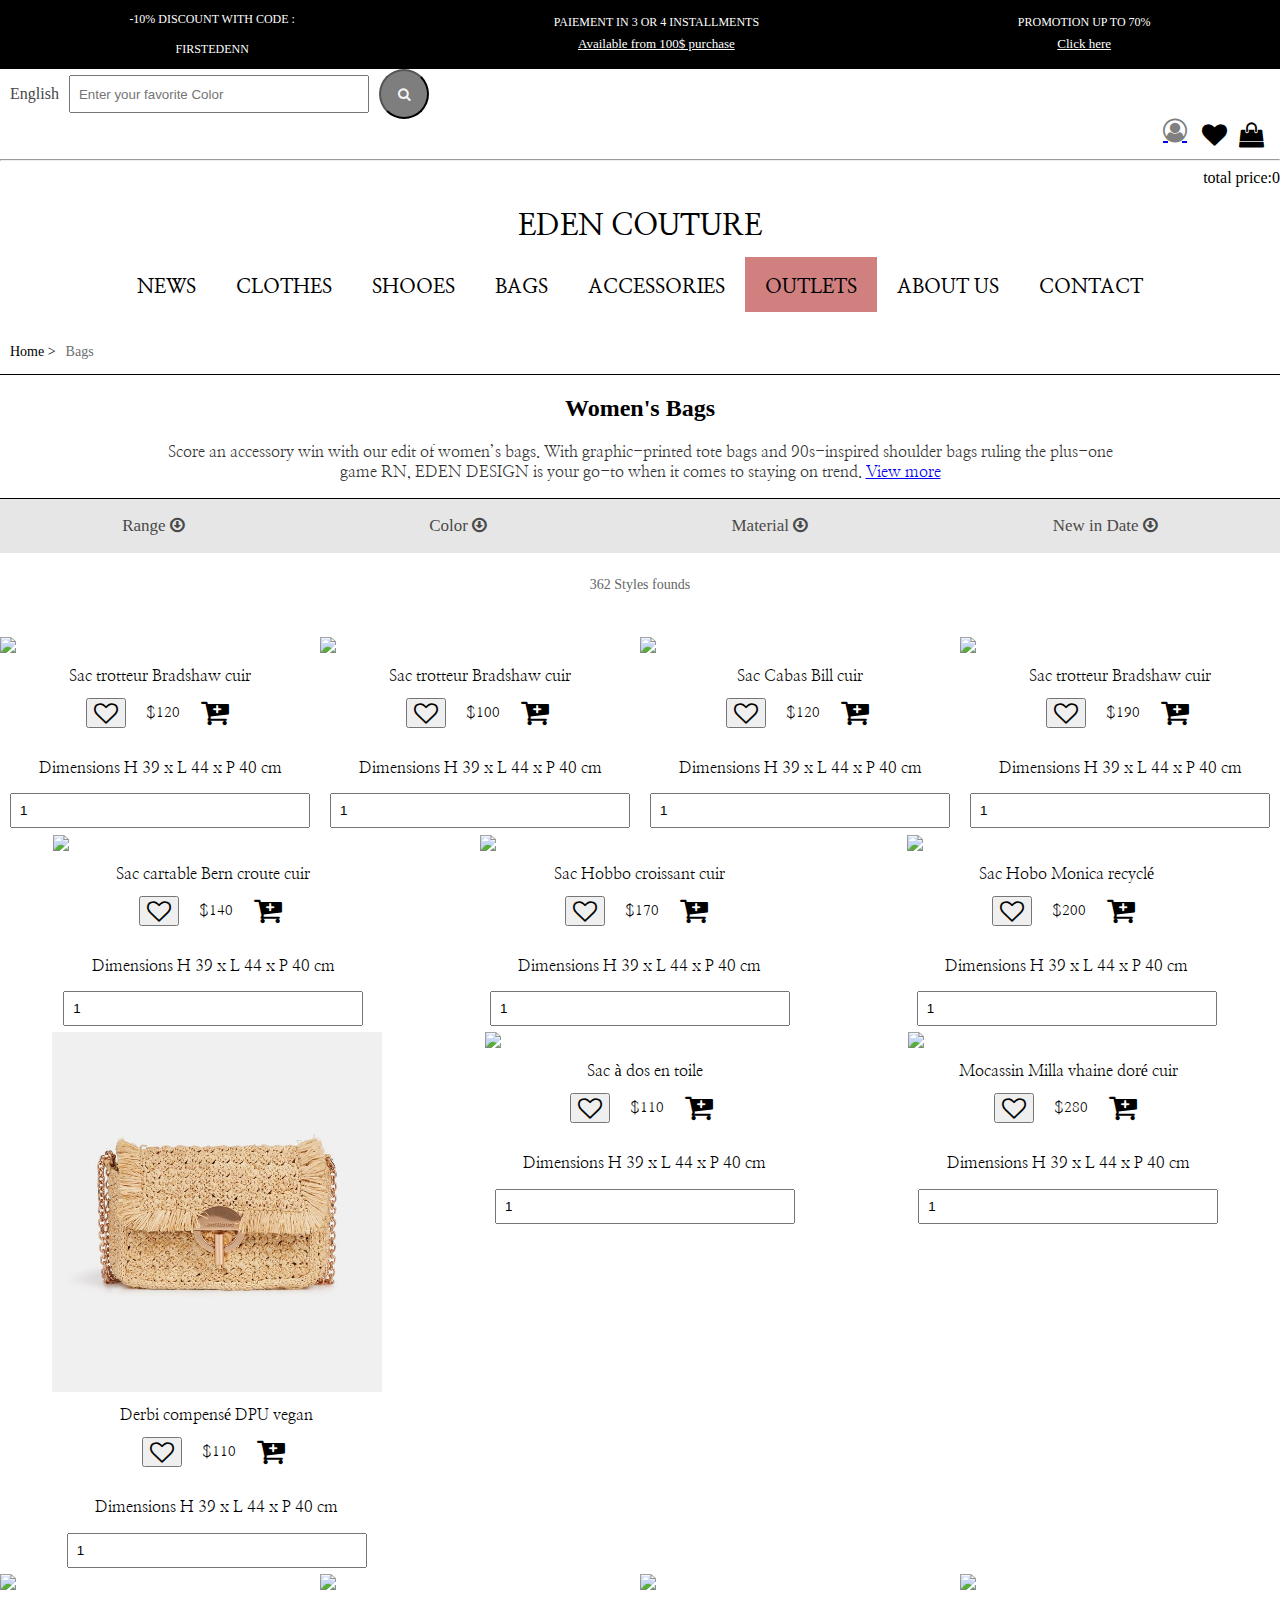
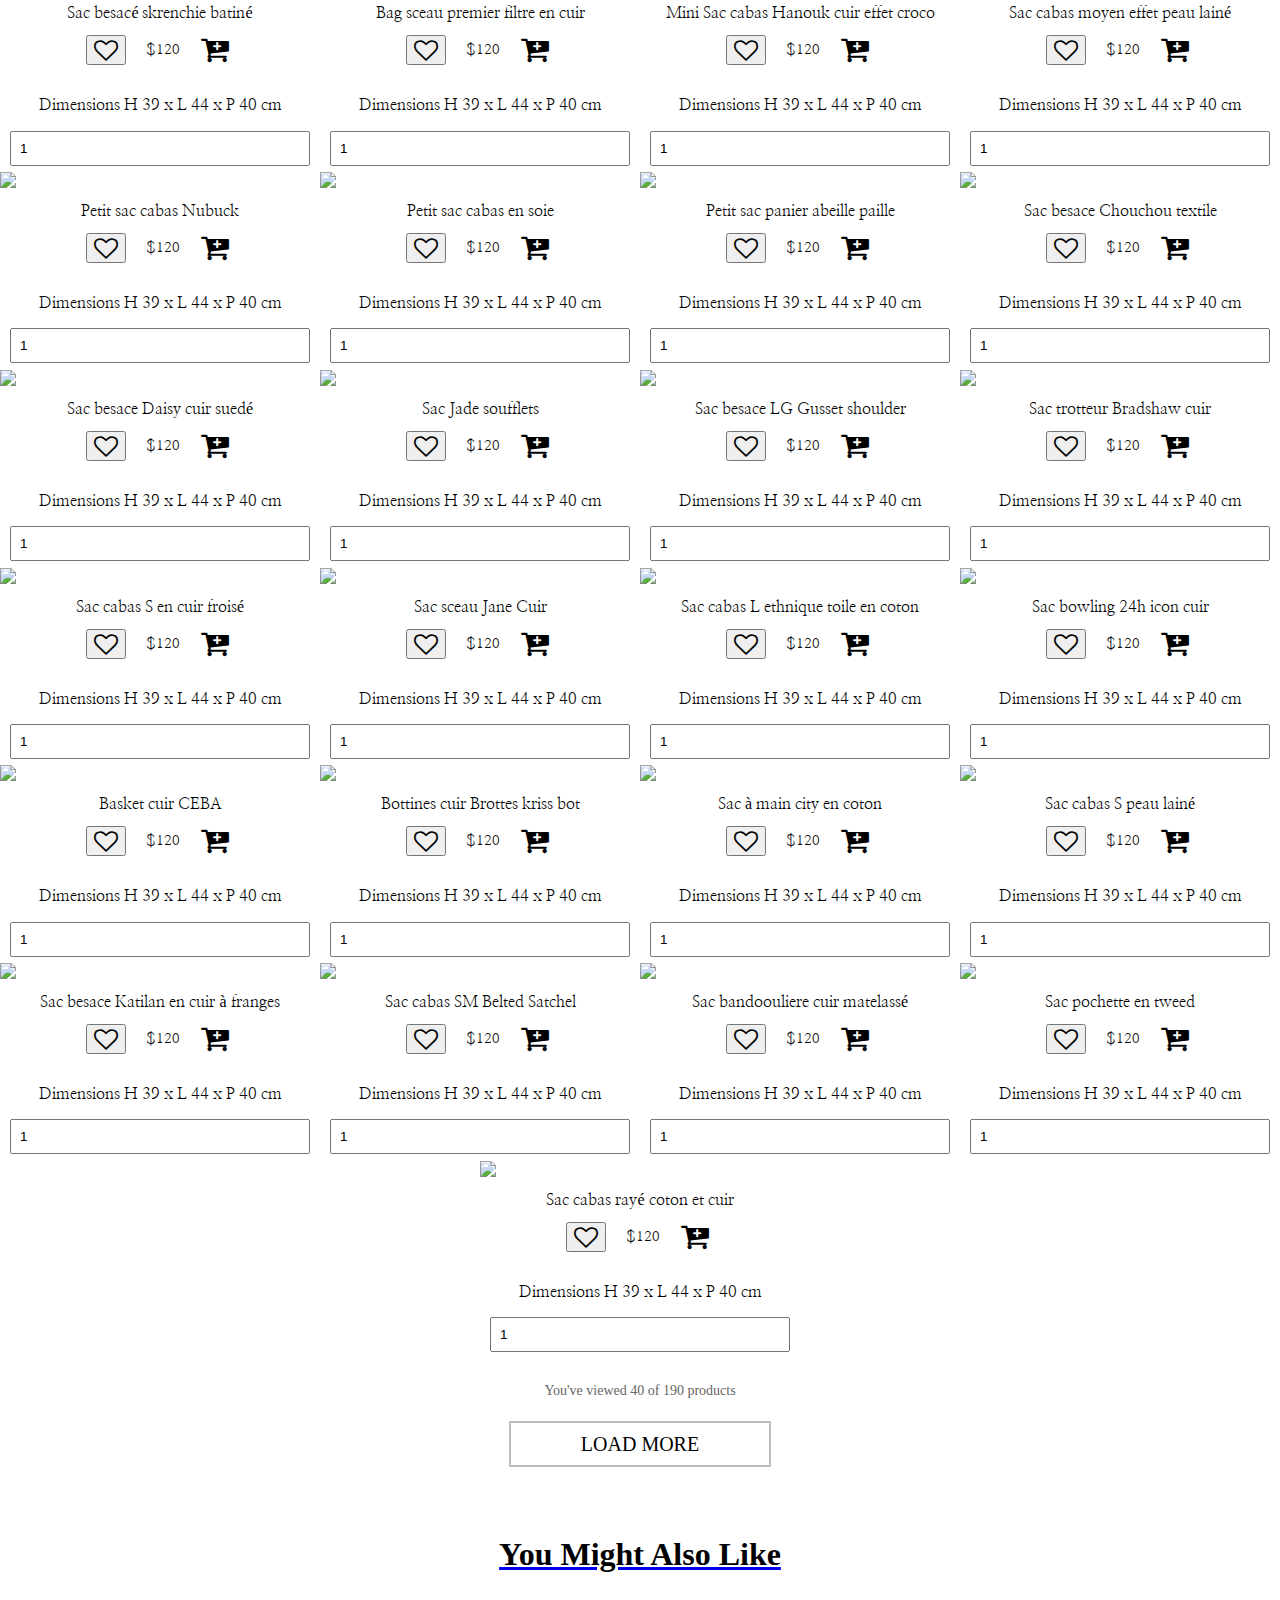
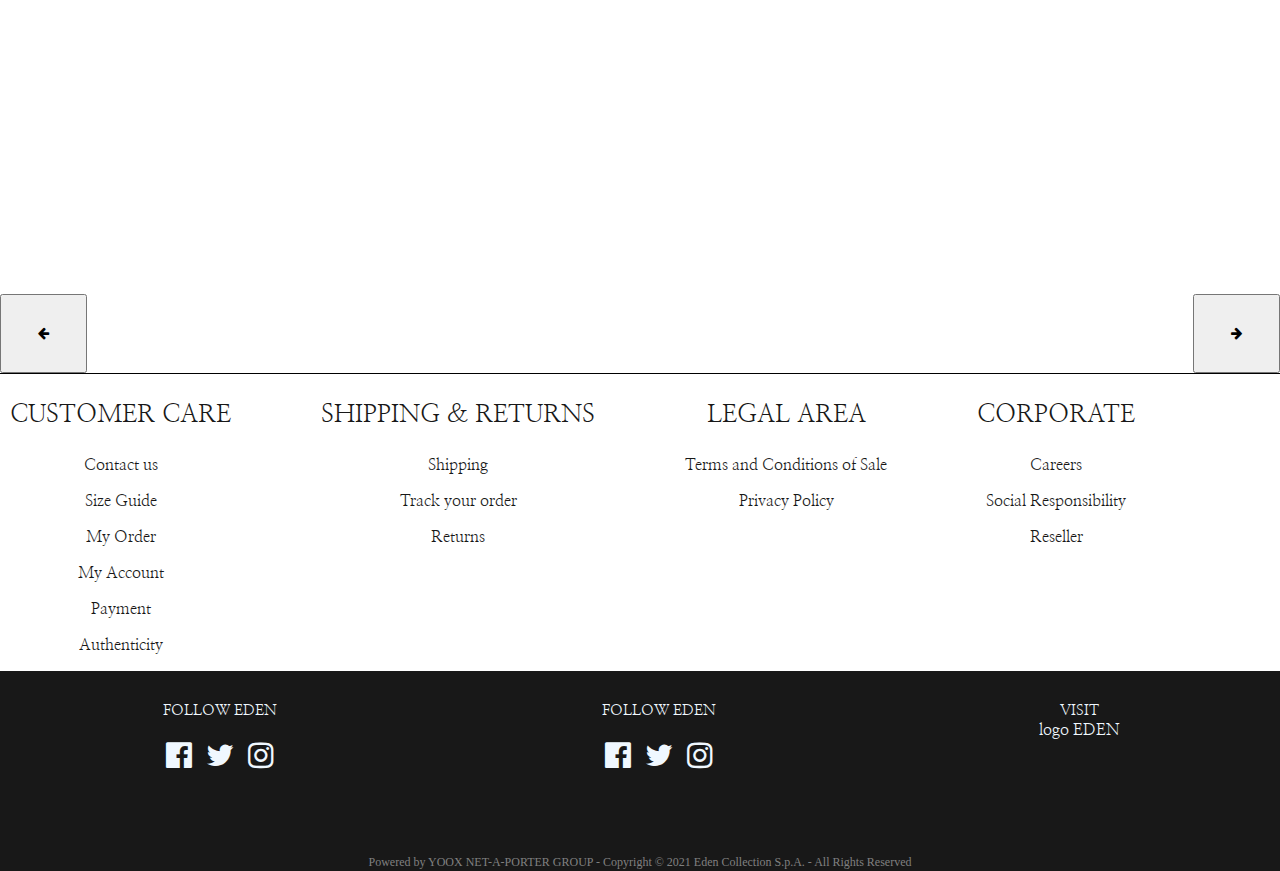
==== 2023 shop/page3.html @ adedb9e1 "update" ====
<!DOCTYPE html>
<html lang="en">
<head>
    <meta charset="UTF-8">
    <meta http-equiv="X-UA-Compatible" content="IE=edge">
    <meta name="viewport" content="width=device-width, initial-scale=1.0">
    <link rel="preconnect" href="https://fonts.googleapis.com">
    <link rel="preconnect" href="https://fonts.gstatic.com" crossorigin>
    <link href="https://fonts.googleapis.com/css2?family=Playfair+Display&display=swap" rel="stylesheet">
    <link rel="stylesheet" href="fonts copie/css/font-awesome.min.css">
    <link rel="preconnect" href="https://fonts.googleapis.com">
    <link rel="preconnect" href="https://fonts.gstatic.com" crossorigin>
    <link rel="preconnect" href="https://fonts.googleapis.com">
    <link rel="preconnect" href="https://fonts.googleapis.com">
    <link rel="preconnect" href="https://fonts.gstatic.com" crossorigin>
    <link href="https://fonts.googleapis.com/css2?family=Nanum+Myeongjo&family=Staatliches&display=swap" rel="stylesheet">
    <link rel="stylesheet" href="Nanum_Myeongjo,Staatliches/Nanum_Myeongjo/NanumMyeongjo-Regular.ttf">
    <link rel="preconnect" href="https://fonts.googleapis.com">
    <link rel="preconnect" href="https://fonts.gstatic.com" crossorigin>

    <link rel="preconnect" href="https://fonts.googleapis.com">
    <link rel="preconnect" href="https://fonts.gstatic.com" crossorigin>
  
   
    <link rel="stylesheet" href="style.css">

    <title>Page3</title>
</head>
<body>
    <section class="header">
        <div class="header container-large">
            <div class="nav-black">
                <p>-10% discount with code :<br><br> FIRSTEDENN</p>
                <div class="columb mobile-hidden">
                    <p>Paiement in 3 or 4 installments</p>
                    <a href="#">Available from 100$ purchase</a>
                </div>
                <div class="columb mobile-hidden">
                    <p>Promotion up to 70%</p>
                    <a href="#">Click here</a>
                </div>
            </div>
            <div class="nav">
                <div class="nav-left">
                    <div class="mobile-hidden choose">
                        <p id="language">English</p>
                        <div class="language-drop-down none">
                            <p>French</p>
                            <p>English</p>
                            <p>spain</p>
                        </div>
                    </div>
                    <div class="bar-search">
                        <input type="search" id="site-search" aria-label="Search through site content"
                            placeholder="Enter your favorite Color">
                        <button id="GetProduct"><i class="fa fa-search" aria-hidden="true"></i></button>
                    </div>
                </div>
            </div>
            <section class="nav-right">
                <span class="register-drop mobile-hidden">
                    <a href="#"><i id="register" class="fa fa-user-circle-o" aria-hidden="true"></i></a>
                    <div class="register-drop-down none">
                        <span class="flex-underline">
                            <span class="underline-left"><a href="#">Sign in </a></span>
                            <span class="underline-right"><a href="#">Join</a></span>
                            <i id="close" class="fa fa-times" aria-hidden="true"></i>
                        </span>
                        <span class="under-a">
                            <span class="flex">
                                <i class="fa fa-user-o" aria-hidden="true"></i>
                                <a href="#">My Account</a>
                            </span>
                            <span class="flex">
                                <i class="fa fa-archive" aria-hidden="true"></i>
                                <a href="#">My Orders</a>
                            </span>
                            <span class="flex">
                                <i class="fa fa-question-circle-o" aria-hidden="true"></i>
                                <a href="#">Returns & Information</a>
                            </span>
                            <span class="flex">
                                <i class="fa fa-comments-o" aria-hidden="true"></i>
                                <a href="#">Contact Preferences</a>
                            </span>
                        </span>
                    </div>
                </span >
                <span class="mobile-hidden flex">
                    <a id="link-To-Favorites-Page" href="FavoritesPages<3.html"></a>
                     <a href="FavoritesPages<3.html"><button id="heart-icon" class="fa fa-heart" aria-hidden="true"></button></a>
                    <p class="heart-icon">0</p>
                   <a href="BasketPage.html"><button id="panier-icon" class="fa fa-shopping-bag" aria-hidden="true"></button></a>
                    <p id="shop-icon">0</p>
                    <a id="link-To-Basket-Page" href="BasketPage.html"></a>
                </span>
            </section>
        </div>
    </div>
    <hr>
    <div class="panier">
    <div class="details">
        total price:<div class="total-price">0</div>
    </div>
    <div class="heartFav none"></div>
    <div class="mini-cart-items end none">
        
        
    </div>
        <div class="header-title">
            <div class="title">
                <a href="index.html">EDEN COUTURE</a>
            </div>
            <div class="title-menu container">
                <span class="mobile-hidden"><a href="index.html">News</a></span>
                <span><a href="page6.html">clothes</a></span>
                <span><a href="page2.html">shooes</a></span>
                <span><a href="page3.html">bags</a></span>
                <span><a href="page5(accessories).html">accessories</a></span>
                <span class="outlet-button"><a href="page4(outlet).html">outlets</a></span>
                <span class="mobile-hidden-small"><a href="aboutUs.html">about us</a></span>
                <span class="mobile-hidden-small"><a href="#">contact</a></span>
            </div>
        </div>
        <div class="menu-information">
            <a href="index.html">Home ></a>
            <div class="menu-information-grey">
                <p>Bags</p>
            </div>
        </div>
    </section>
    <section class="main-information">
        <div class="title-text-shoes">
            <h2>Women's Bags</h2>
        </div>
        <div class="text-shoes">
            <p>
                Score an accessory win with our edit of women’s bags. With graphic-printed tote bags and 90s-inspired
                 shoulder bags ruling the plus-one game RN, EDEN DESIGN is your go-to when it comes to staying on trend. 
                <a class="View-more mobile-hidden" href="#">View more</a>
                <span class="none mobile-hidden"> Mix things up with quilted and embellished cross-body bags from Love Moschino and River Island,
                     or shop something a little roomier with backpacks, holdalls and travel bags for upcoming vacays (and stay-cays).
                      And if it’s purses and card holders you’re after, mock-croc styles from SVNX and 
                      Accessorize have your ‘fashion and function’ quota nailed.</span></p>
        </div>
    </section>
    <section class="main Filter-bar">
        <div class="First-filter">
            <p class="title" id="title">Range <i class="fa fa-arrow-circle-o-down" aria-hidden="true"></i></p>
            <div class="filter-choose none" id="selected-Filter">
                <div class="flex">
                    <p>(0)selected</p>
                    <a id="all" class="all" href="#">All</a>
                </div>
                <a href="#">Price hight to low +</a>
                <a href="#"> Price low to hight -</a>
            </div>
        </div>
        <div class="Second-filter">
            <span>
                <p class="title" id="title">Color <i class="fa fa-arrow-circle-o-down" aria-hidden="true"></i></p>
           
            <div class="filter-choose none" id="selected-Filter">
                <div class="flex">
                    <p>(0)selected</p>
                    <button id="all" href="#">All</button>
                </div>
                
                <a href="#">White</a>
                <a href="#">Black</a>
                <a href="#">Blue</a>
                <a href="#">Beige</a>
                <a href="#">Marron</a>
                <a href="#">Pink</a>
                <a href="#">Green</a>
                <a href="#">Pink</a>
                <a href="#">Yellow</a>
                <a href="#">Orange</a>
            </div>
        </div>
        <div class="Five-filter mobile-hidden-small">
            <p class="title" id="title" href="#">Material <i class="fa fa-arrow-circle-o-down" aria-hidden="true"></i></p>
            <div class="filter-choose none" id="selected-Filter">
                <div class="flex">
                    <p>(0)selected</p>
                    <a class="all" href="#">All</a>
                </div>
                <a href="#">Leather</a>
                <a href="#">Suede</a>
                <a href="#">Fabric</a>
                <a href="#">Plastic</a>
                <a href="#">Public</a>
            </div>
        </div>
        <div class="Six-filter mobile-hidden-small">
            <p class="title" id="title" href="#">New in Date <i class="fa fa-arrow-circle-o-down" aria-hidden="true"></i></p>
            <div class="filter-choose none" id="selected-Filter">
                <div class="flex">
                    <p>(0)selected</p>
                    <a class="all" href="#">All</a>
                </div>
                <a href="#">Today</a>
                <a href="#">Yesterday</a>
                <a href="#">Last 7 Days</a>
                <a href="#">Last 14 Days</a>
                <a href="#">Last 28 Days</a>
            </div>
        </div>
        </div>
    </section>
    <div class="nbrs-of-objects">
        <p id="numberItems"> 362 Styles founds</p>
    </div>
    <section id="products" class="main main-pictures">
       
    </section>
    <div class="view-information">
        <p>You've viewed 40 of 190 products</p>
    </div>
    <div class="button-load-more">
        <a href="#">Load More</button>
    </div>
    <h1 class="look-also">You Might Also Like</h1>
    <section class="Slides-More-articles">
        <div class="btn-left">
            <button><i class="fa fa-arrow-left" aria-hidden="true"></i></button>
        </div>
<div class="container-slider"> 
    <div class="sliders">
        <img class="active" src="/Accessories/ASOS DESIGN hair clip claw in tort.jpeg" alt="">
        <img src="Accessories/ASOS DESIGN earring with crystal jewel drop in gold tone.jpeg" alt="">
        <img src="Accessories/Jordan baseball cap in black with jumpman logo.jpeg" alt="">
    </div>
</div>

<div class="btn-right">
    <button><i class="fa fa-arrow-right" aria-hidden="true"></i></button>
</div>
        
    </section>

    <section class="footer container-large">
        <div class="footer-all">
            <div class="box">
                <a href="#">
                    <p class="footer-title">CUSTOMER CARE</p>

                    </a><a href="#">
                        <p>Contact us</p>
                    </a>
                    <a href="#">
                        <p>Size Guide</p>
                    </a>
                    <a href="#">
                        <p>My Order</p>
                    </a>
                    <a href="#">
                        <p>My Account</p>
                    </a>
                    <a href="#">
                        <p>Payment</p>
                    </a>
                    <a href="#">
                        <p>Authenticity</p>
                    </a>
            </div>
            <div class="box">
                <a href="#">
                    <p class="footer-title">SHIPPING &amp; RETURNS</p>
                </a>
                <a href="#">
                    <p>Shipping</p>
                </a>
                <a href="#">
                    </a><p><a href="#">Track your order
                </a>
                <a href="#">
                    </a></p><p><a href="#">Returns</a></p><a href="#">
                </a>
            </div>
            <div class="box mobile-hidden-small">
                <a href="#">
                    <p class="footer-title">LEGAL AREA</p>
                </a>
                <a href="#">
                    <p>Terms and Conditions of Sale</p>
                </a>
                <a href="#">
                    <p>Privacy Policy</p>
                </a>
            </div>
            <div class="box mobile-hidden-small">
                <a href="#">
                    <p class="footer-title ">CORPORATE</p>
                </a>
                <a href="#">
                    <p>Careers</p>
                </a>
                <a href="#">
                    <p>Social Responsibility</p>
                </a>
                <a href="#">
                    <p>Reseller</p>
                </a>
            </div>
        </div>
    </section>
   
    <section class="footer-contact container-large">
        <div class="footer-contact-row">
            <div class="footer-contact-box">
                <div class="footer-contact-title">FOLLOW EDEN</div>
                <a href="https://www.facebook.com/"> <i class="fa fa-facebook-official" aria-hidden="true"></i></a>
                <a href="https://twitter.com/"> <i class="fa fa-twitter" aria-hidden="true"></i></a>
                <a href="https://twitter.com"> <i class="fa fa-instagram" aria-hidden="true"></i></a>
            </div>
            <div class="footer-contact-box">
                <div class="footer-contact-title">FOLLOW EDEN</div>
                <a href="https://www.facebook.com/"> <i class="fa fa-facebook-official" aria-hidden="true"></i></a>
                <a href="https://twitter.com/"> <i class="fa fa-twitter" aria-hidden="true"></i></a>
                <a href="https://www.instagram.com/"> <i class="fa fa-instagram" aria-hidden="true"></i></a>
            </div>
            <div class="footer-contact-box">
                <div class="footer-contact-title">VISIT</div>
                logo EDEN
            </div>
        </div>
        <div class="footer-contact-description">
            <p>Powered by YOOX NET-A-PORTER GROUP - Copyright © 2021 Eden Collection S.p.A. - All Rights Reserved</p>
        </div>
    </section>

</body>
<script src="fonts copie/data/Bag.js"></script>
<script src="js/functions.js"></script>
<script src="js/main.js" defer></script>

</html>
---- 2023 shop/style.css ----
* {
    box-sizing: border-box;
}

img {
    max-width: 100%;
    height: auto;
}

body {
    margin: 0;
}

html {
    scroll-behavior: smooth;
}

section {
    width: 100%;
    max-width: 100%;
}

.nav-black {
    background-color: rgb(0, 0, 0);

    color: white;
    display: flex;
    justify-content: space-around;
    font-size: 12px;
    text-align: center;
    align-items: center;
}

.nav-black .columb {
    flex-direction: column;
    line-height: 10px;
    margin-bottom: 15px;
}

.nav-black p {
    text-transform: uppercase;
}

.nav-black a {
    text-decoration: none;
    color: white;
    text-decoration: underline;
    font-size: 13px;
}

.nav {
    background-color: white;
    height: 40px;
    display: flex;
    align-items: center;
}

.nav a {
    text-decoration: none;
    color: rgb(70, 70, 70);
}

.container-large {
    text-align: center;
    width: 100%;
}

.label {
    display: block;
    font: 1rem 'Fira Sans', sans-serif;
}

input,
label {
    margin: .4rem 0;
    width: 300px;
    border-radius: rgb(152, 152, 155) 30px;
    margin-left: 10px;
    margin-right: 10px;
    padding: 8px;
}

.nav-left button {
    background-color: rgb(126, 126, 126);
    width: 50px;
    color: rgb(247, 247, 247);
    border-radius: 40px;
}

.nav-left {
    color: rgb(70, 70, 70);
    display: flex;
    padding-top: 10px;
    padding-left: 10px;
}

.padding-top-10px a {
    padding-top: 20px;

}

@media screen and (max-width:768px) {

    input,
    label {
        width: 300px;
    }
}

.language-drop-down {
    position: absolute;
    top: 100%;
    margin: 0;
    flex-direction: column;
    background-color: #e6e4e4;

}

.language-drop-down p {
    border: 1px black solid;
    padding: 8px;
    border-right: none;
    border-left: none;

}


.bar-search {
    display: flex;
}

.nav-right i:hover {
    color: black;
}

.nav-right {
    justify-content: right;
    display: flex;
    align-items: center;
}

.nav-right i {
    font-size: 24px;
    color: gray;
    display: flex;
    align-items: center;
    padding: 9px;
}


.register-drop-down {
    position: absolute;
    top: 150%;
    right: 3%;
    z-index: 1;
    background-color: rgb(255, 255, 255);
    border: 1px solid black;
    width: 300px;

}

.register-drop-down i {
    color: black;
}

.register-drop-down a {
    color: black;
}

#close {
    margin-left: 150px;
    margin-bottom: 5px;
    border: none;
}

.register-drop-down a {
    flex-direction: column;
    display: flex;
    line-height: 55px;
}

.register-drop-down a:hover {
    color: rgb(36, 36, 168);
}

.register-drop {
    position: relative;
}

.flex-underline {
    display: flex;
    background-color: rgb(240, 240, 240);
    padding-left: 10px;

}

.underline-right {
    margin-left: 20px;
    text-decoration: underline;
}

.underline-left {
    text-decoration: underline;
}

@media screen and (max-width: 871px) {
    .mobile-hidden-small {
        display: none;
    }
}

.header-title {
    background-color: white;
    flex-direction: column;

}

.header-title .title a {
    text-decoration: none;
    font-size: 30px;
    font-weight: bold;
    color: black;
    display: flex;
    justify-content: center;
    padding-top: 20px;
    font-family: 'Nanum Myeongjo', serif;
    font-weight: bold;
}

.title-menu a {
    text-decoration: none;
    color: #000000;
    font-size: 20px;
    padding-left: 20px;
    padding-right: 20px;
    padding-top: 20px;
    font-weight: lighter;
    text-transform: uppercase;
    font-family: 'Nanum Myeongjo', serif;
    font-weight: bolder;
}

.outlet-button a {
    background-color: rgb(209, 128, 128);
    padding-bottom: 15px;
}


.title-menu a:hover {
    text-decoration: underline;
}

.title-menu {
    padding-top: 30px;
    text-align: center;
    align-items: center;
    padding-bottom: 30px;
    display: flex;
    justify-content: center;
}

@media screen and (max-width:600px) {
    .mobile-hidden {
        display: none;
    }
}

@media screen and (max-width:566px) {
    .title-menu {
        flex-direction: column;
        line-height: 40px;
    }
}

.header-backround-button a,
.main-pic-button a,
.main-pics-second a {
    background-color: white;
    padding: 25px;
    text-decoration: none;
    color: rgb(0, 0, 0);
    position: absolute;
    top: 70%;
    left: 40%;
}

.header,
.main-pic,
.main-pics-second,
.header-backround,
.main-pics-three,
.nav-left {
    position: relative;
}

.main-pic-button a:hover,
.header-backround-button a:hover {
    background-color: #000000;
    color: white;
}

.our-essentials-header {
    text-align: center;
    text-transform: uppercase;
}

.our-essentials-title {
    padding-top: 60px;
    font-size: 18px;
    text-align: center;
    text-transform: uppercase;
}

.button-all a {
    text-decoration: none;
    color: #181818;
    font-size: 20px;
}

.button-all {
    text-align: center;
}

.slides {
    padding-top: 30px;
    text-align: center;
    display: flex;
    width: calc(500px*5);
    animation: glisse 19s infinite;
}

.our-essential-pics {
    width: 500px;
    overflow: hidden;
}

.our-essential-pics-left {
    width: 500px;
    overflow: hidden;
}

.our-essential-pics-right {
    width: 500px;
    overflow: hidden;
}

.all-essential-slider {
    display: flex;
    justify-content: center;
    padding-bottom: 40px;
}

.flex a {
    margin-top: 10px;
}
@keyframes glisse {
    0% {
        transform: translateX(0px);
    }

    20% {
        transform: translateX(-500px);
    }

    40% {
        transform: translateX(-1000px);
    }

    60% {
        transform: translateX(-1500px);
    }

    80% {
        transform: translateX(-2000px);
    }

    100% {
        transform: translateX(0px);
    }
}

.Button-see-more a {
    border: 1px solid rgb(207, 206, 206);
    text-decoration: none;
    color: #1C1D1D;
    padding: 10px;
    display: flex;
    justify-content: center;
    text-transform: uppercase;
}

.Button-see-more a:hover {
    background-color: #d1d1d1;
}

.background-advertising .text {
    background-color: #1C1D1D;
    color: aliceblue;
    height: 600px;
}

.text h3 {
    font-weight: lighter;
    font-size: 46px;
    text-align: center;
    font-family: Roboto, sans-serif;
    padding-top: 200px;
}

.text .code {
    font-size: 70px;
    text-align: center;
    font-family: 'Trebuchet MS', 'Lucida Sans Unicode', 'Lucida Grande', 'Lucida Sans', Arial, sans-serif, sans-serif;
    font-weight: 900
}

@media screen and (max-width:408px) {
    .text .code {
        font-size: 45px;
    }
}

.outlet {
    text-decoration: line-through;
}

.footer-all {
    display: flex;
    font-family: 'Nanum Myeongjo', serif;
    border-top: 1px solid black;
}

.footer-all a {
    text-decoration: none;
    color: #181818;
}

.footer .box {
    flex-direction: column;
    padding-left: 10px;
    align-items: center;
    padding-right: 80px;
}

.footer-title {
    font-size: 25px;
}

.footer-contact-row {
    font-family: 'Nanum Myeongjo', serif;
    display: flex;
    justify-content: space-around;
    padding-top: 20px;
}

.footer-contact-title {
    font-size: 15px;
}

.footer-contact-box {
    flex-direction: column;
    text-align: center;
    padding-top: 10px;
}

.footer-contact {
    background-color: #181818;
    color: aliceblue;
    height: 200px;
}

.footer-contact-row i {
    font-size: 30px;
    padding: 5px;
    padding-top: 20px;
}

.footer-contact-description {
    text-align: center;
    margin-top: 80px;
    font-size: 12px;
    color: gray;
}

.footer-contact-row a {
    text-decoration: none;
    color: aliceblue;
}

.slides-mobile {
    display: none;
}

@media screen and (max-width:700px) {

    .all-essential-slider,
    .all-essential-slider,
    .all-essential-slider {
        display: none;
    }

    .slides-mobile {
        display: block;
    }

    .outlet-button a {
        display: none;
    }

    #link-To-Basket-Page {
        display: none;
    }

    #link-To-Favorites-Page {
        display: none;
    }
}

/* Page 2 started */
.menu-information {
    display: flex;
    align-items: center;
}

.menu-information a {
    text-decoration: none;
    color: black;
    margin-right: 10px;
    margin-left: 10px;
    font-size: 14px;
}

.menu-information-grey p {
    color: #6d6d6d;
    font-size: 14px;
}

.main-information {
    text-align: center;
    padding-right: 150px;
    padding-left: 150px;
    background-color: #ffffff;
    border-top: #000000 1px solid;
    border-bottom: #000000 1px solid;
}

.View-more a {
    text-decoration: none;
    color: #000000;
    text-decoration: underline;
}

.View-more {
    padding-bottom: 20px;
}

.text-shoes {
    color: #333333;
    font-family: 'Nanum Myeongjo', serif;
}

.none {
    display: none;
}

.View-more:hover+.none {
    display: block;
}

.Filter-bar {
    display: flex;
    justify-content: space-around;
    background-color: #e6e6e6;
}

.flex {
    display: flex;

}

#title {
    border: none;
    background-color: #e6e6e6;
}

.filter-choose,
.filter-choose,
.filter-choose,
.filter-choose,
.filter-choose,
.filter-choose,
.filter-choose {
    display: flex;
    flex-direction: column;
    position: absolute;
    background-color: #e6e6e6;
    top: 100%;
    padding: 10px;
    padding-right: 15px;
    padding-left: 15px;
    left: -40%;

}

.toggle {
    display: none;
}

/* FILTER NE DESCEND PAS 
 .First-filter .title:hover .filter-choose-one{
    display: block;
    }
*/

.First-filter a,
.Second-filter a,
.Three-filter a,
.Four-filter a,
.Five-filter a,
.Six-filter a,
.Seven-filter a {
    text-decoration: none;
    color: #000000;
}

.First-filter,
.Second-filter,
.Three-filter,
.Four-filter,
.Five-filter,
.Six-filter,
.Seven-filter {
    position: relative;
}

.filter-choose a,
.filter-choose a,
.filter-choose a,
.filter-choose a,
.filter-choose a,
.filter-choose a,
.filter-choose a {
    border-radius: 10px;
    background-color: white;
    padding: 8px;
    margin-top: 5px;
    padding-left: 28px;
    padding-right: 28px;
}

.Filter-bar .title {
    position: relative;
}

.all a:hover {
    background-color: #747474;
}

.all {
    border: #000000 1px solid;
    margin-left: 25px;
    background-color: white;
    font-weight: 100;
}

.Filter-bar a:hover {
    transform: scale(1.03);
    background-color: #d1d1d1;
}

.Filter-bar .title {
    font-size: 17px;
}

.Filter-bar .title:hover {
    color: rgb(39, 87, 189);
}

.main-pictures {
    flex-wrap: wrap;
    padding-top: 30px;
    display: flex;
    justify-content: space-around;
}

.photo-description {
    text-align: center;
    font-family: 'Nanum Myeongjo', serif;
    line-height: 6px;
}

.photo-description .name {
    font-family: 'Nanum Myeongjo', serif;
}

.photo-description .price {
    font-size: 14px;
}

.save i:hover {
    transform: scale(1.4);
}

.main-pictures img:hover {
    transform: scale(1.1);
    transition: 0.7s;
}

.nbrs-of-objects {
    text-align: center;
    padding-top: 10px;
    font-size: 14px;
    color: #666666;
}

.view-information {
    text-align: center;
    padding-top: 10px;
    font-size: 14px;
    color: #666666;
}

.button-load-more a {
    text-transform: uppercase;
    border: 2px solid rgb(190, 190, 190);
    font-size: 20px;
    text-decoration: none;
    color: #000000;
    padding-right: 70px;
    padding-left: 70px;
    padding-top: 10px;
    padding-bottom: 10px;
    margin-top: 20px;
    font-weight: 100;
}

.button-load-more {
    padding-top: 20px;
    text-align: center;
    padding-bottom: 20px;
}

.center {
    justify-content: center;
}

.discount {
    color: red;
    font-size: 17px;
}

.save i {
    font-size: 24px;
    text-decoration: none;
    color: #000000;


}

/* About-Us*/

.main .title-about {
    font-size: 60px;
    text-align: center;
    padding-top: 30px;
}

.title-about-description {
    text-align: center;
    font-size: 20px;
    font-family: 'Lucida Sans', 'Lucida Sans Regular', 'Lucida Grande', 'Lucida Sans Unicode', Geneva, Verdana, sans-serif;
    padding-bottom: 20px;
}

.three-blocks {
    display: flex;
    justify-content: space-around;
    padding-left: 60px;
    padding-right: 60px;
}

.block-one,
.block-two,
.block-three {
    display: flex;
    flex-direction: column;
    text-align: center;
    align-items: center;
    line-height: 1px;
    padding-bottom: 20px;
}

.three-blocks .title {
    font-size: 20px;
    font-family: Georgia, 'Times New Roman', Times;
    font-weight: bolder;
}

.three-blocks .description {
    font-size: 20px;
    color: #252525;
}

.three-blocks a {
    margin-top: 10px;
    border: black 3px solid;
    padding: 25px;
    font-size: 15px;
    text-decoration: none;
    color: #000000;
    font-family: 'Trebuchet MS', 'Lucida Sans Unicode', 'Lucida Grande', 'Lucida Sans', Arial, sans-serif;

}

.three-blocks a:hover {
    background-color: #000000;
    color: white;
    transition: 0.3s linear;
}

@media screen and (max-width:878px) {
    .three-blocks {
        display: block;
        flex-direction: column;
    }
}

.opacity {
    opacity: 0;
    ;
}

.n-Wte {
    display: none;
}

.none {
    display: none;
}

.product-price {
    display: flex;
    text-align: center;
    justify-content: center;
    align-items: center;
    padding-bottom: 18px;
}

.button-to-add {
    border: none;
    background-color: rgb(255, 255, 255);
    font-size: 30px;
    margin-left: 15px;
}

.product-price i:hover {
    transform: scale(1.5);
}

.fixed {
    position: fixed;
}

.none {
    display: none;

}

.opacityZero {
    opacity: 0;
}

.details {
    display: flex;
    justify-content: flex-end;
}

.save {
    margin-right: 20px;
}

#close {
    z-index: 1;
}

#close:hover {
    z-index: 1;
    background-color: rgb(91, 108, 132);
    margin-top: 10px
}

.end {
    text-align: end;
    align-items: flex-end;
    position: absolute;
    left: 85%;
    background-color: #eeeeee;
    padding: 10px;
    border: 1px solid black;
}

.heartFav {
    text-align: end;
    align-items: flex-end;
    position: absolute;
    left: 60%;
    background-color: #ffe3e3;
    padding: 10px;
    border: 1px solid black;
}

#panier-icon {
    border: none;
    background-color: transparent;
    font-size: 25px;
}

.block {
    display: block;
}

.Remove {
    padding: 2px;
}

#heart-icon {
    border: none;
    background-color: transparent;
    font-size: 25px;
}


/*slider*/
.look-also {
    margin-top: 60px;
    width: 100%;
    text-align: center;
    color: #000000;
}

.btn-right {
    margin-top: 300px;
}

.btn-left {
    margin-top: 300px;
}

.btn-left i {
    padding: 30px;
}

.btn-right i {
    padding: 30px;
}

.container-slider {
    max-width: 50%;
    margin: 0 auto;
    padding: 50px;

}

.slider {
    display: flex;
    justify-content: center;
}

.sliders img {
    max-width: 600px;
    display: none;
}

@media screen and (max-width: 980px) {
    .sliders img {
        max-width: 300px;
        display: none;
    }
}

@media screen and (max-width: 680px) {
    .sliders img {
        max-width: 200px;
        display: none;
    }

    input,
    label {
        margin: .4rem 0;
        width: 200px;
        border-radius: rgb(152, 152, 155) 30px;
        margin-left: 5px;
        margin-right: 5px;
        padding: 4px;
    }
    .footer .box{
        width: 150px;
        margin: auto;
    }
}


img.active {
    display: block;
    animation: fade 0.8s;
}

.Slides-More-articles {
    display: flex;
}

@keyframes fade {
    0% {
        opacity: 0;
    }

    20% {
        opacity: 0.2;
    }

    40% {
        opacity: 0.4;
    }

    60% {
        opacity: 0.6;
    }

    80% {
        opacity: 0.8;
    }

    99% {
        opacity: 1;
    }
}

#link-To-Basket-Page {
    margin-top: 18px;
    padding-left: 10px;
    text-decoration: underline;
    font-weight: 900;
}

.printPanier {
    display: flex;
    justify-content: space-between;
    background-color: rgb(240, 240, 240);
}

@media screen and (max-width:800px) {
    .printPanier {
        display: block;
    }

    .product {
        text-align: center;
    }
}

.products {
    display: flex;
    justify-content: center;
    margin-top: 70px;
}

.Button-Clear button {
    font-size: 25px;
    background-color: #cfcfcf;
}


.products button {
    background-color: green;
    font-size: 15px;
    color: white;
    padding: 18px;
    padding-left: 70px;
    padding-right: 70px;
    border: none;
}

.products button:hover {
    background-color: rgb(0, 108, 0);
}

.right-side {
    display: block;
    flex-direction: column;
    margin-left: 20px;
}

.color {
    font-size: 30px;
}

.price {
    font-size: 20px;
}

.title {
    font-size: 20px;
    color: rgb(74, 74, 74);
}

.currency-do {
    margin-left: 14px;
    margin-top: 28px;
    font-size: xx-large;
}

.flex {
    display: flex;
}

#link-To-Favorites-Page {
    margin-top: 17px;
    text-decoration: wavy;
    text-decoration: underline;
    color: #000000;
}

.center {
    width: 100%;
    display: flex;
}

.bigger {
    font-size: 30px;
}
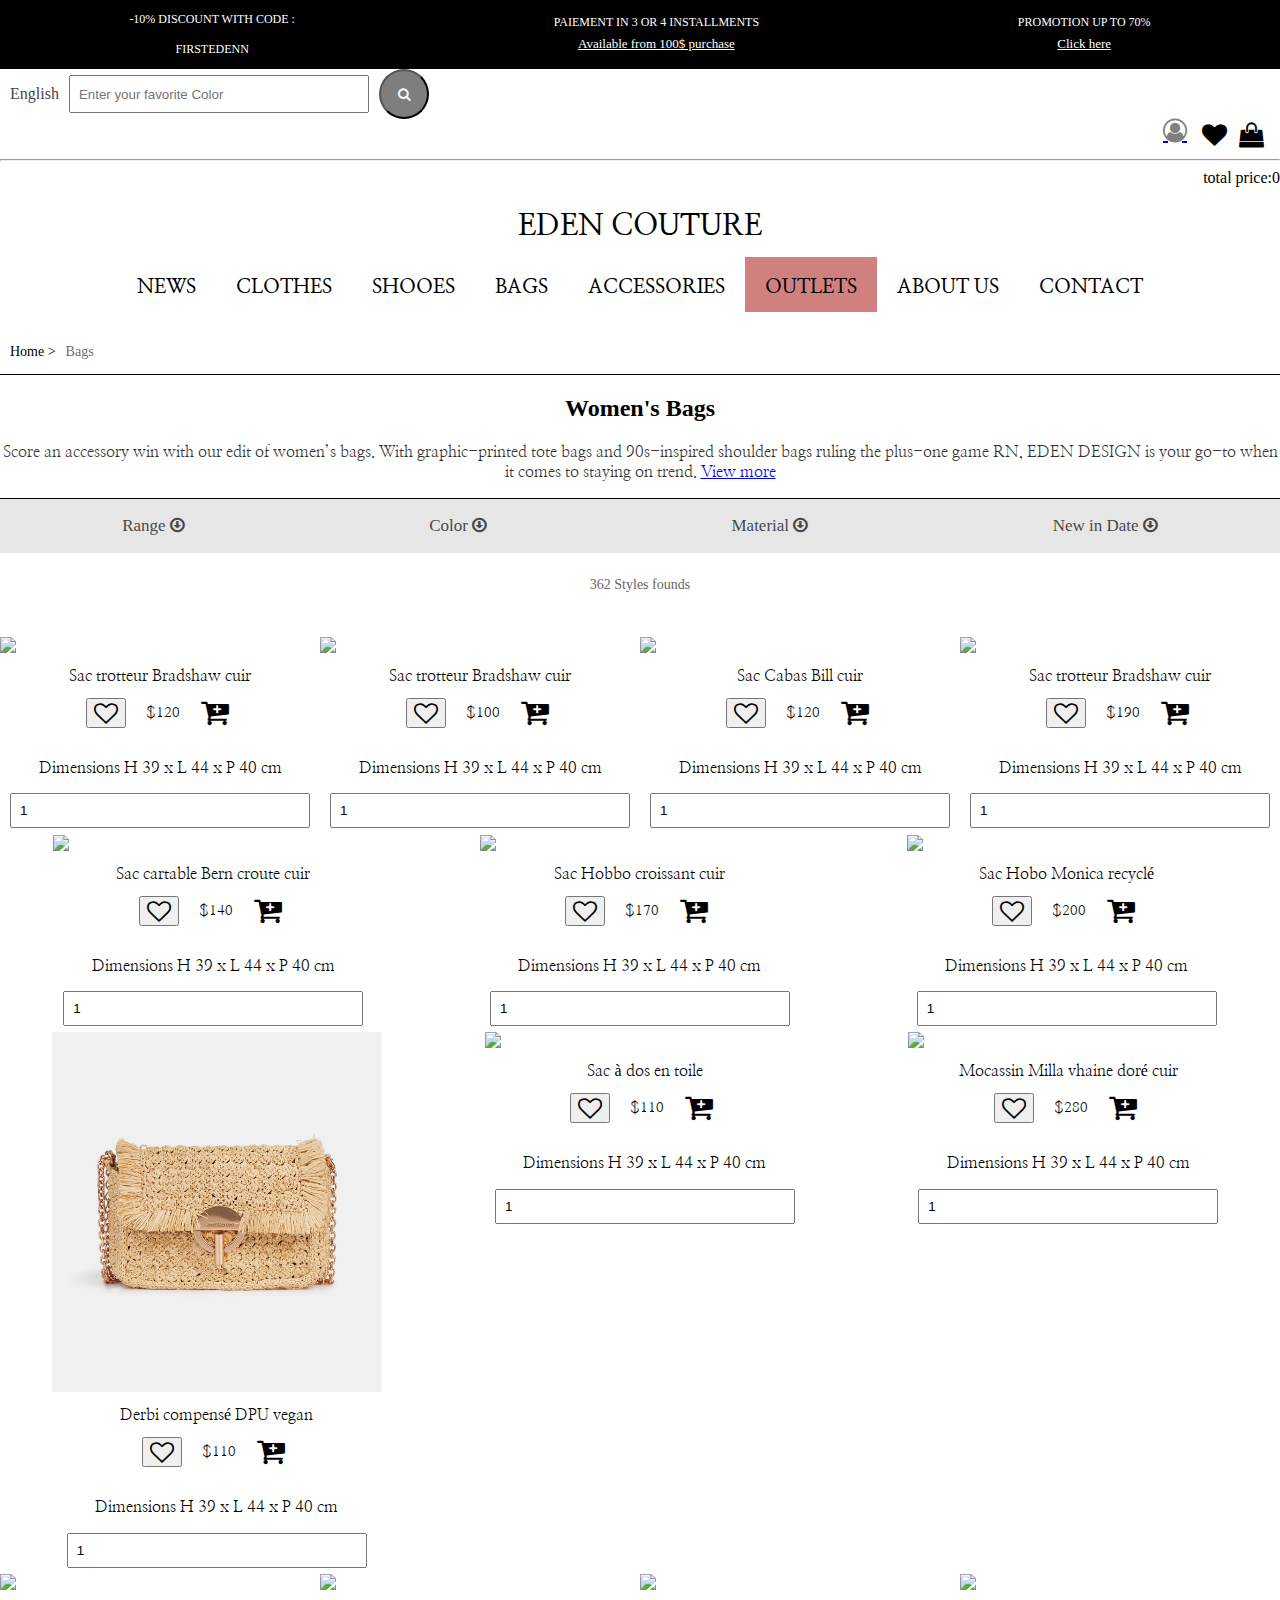
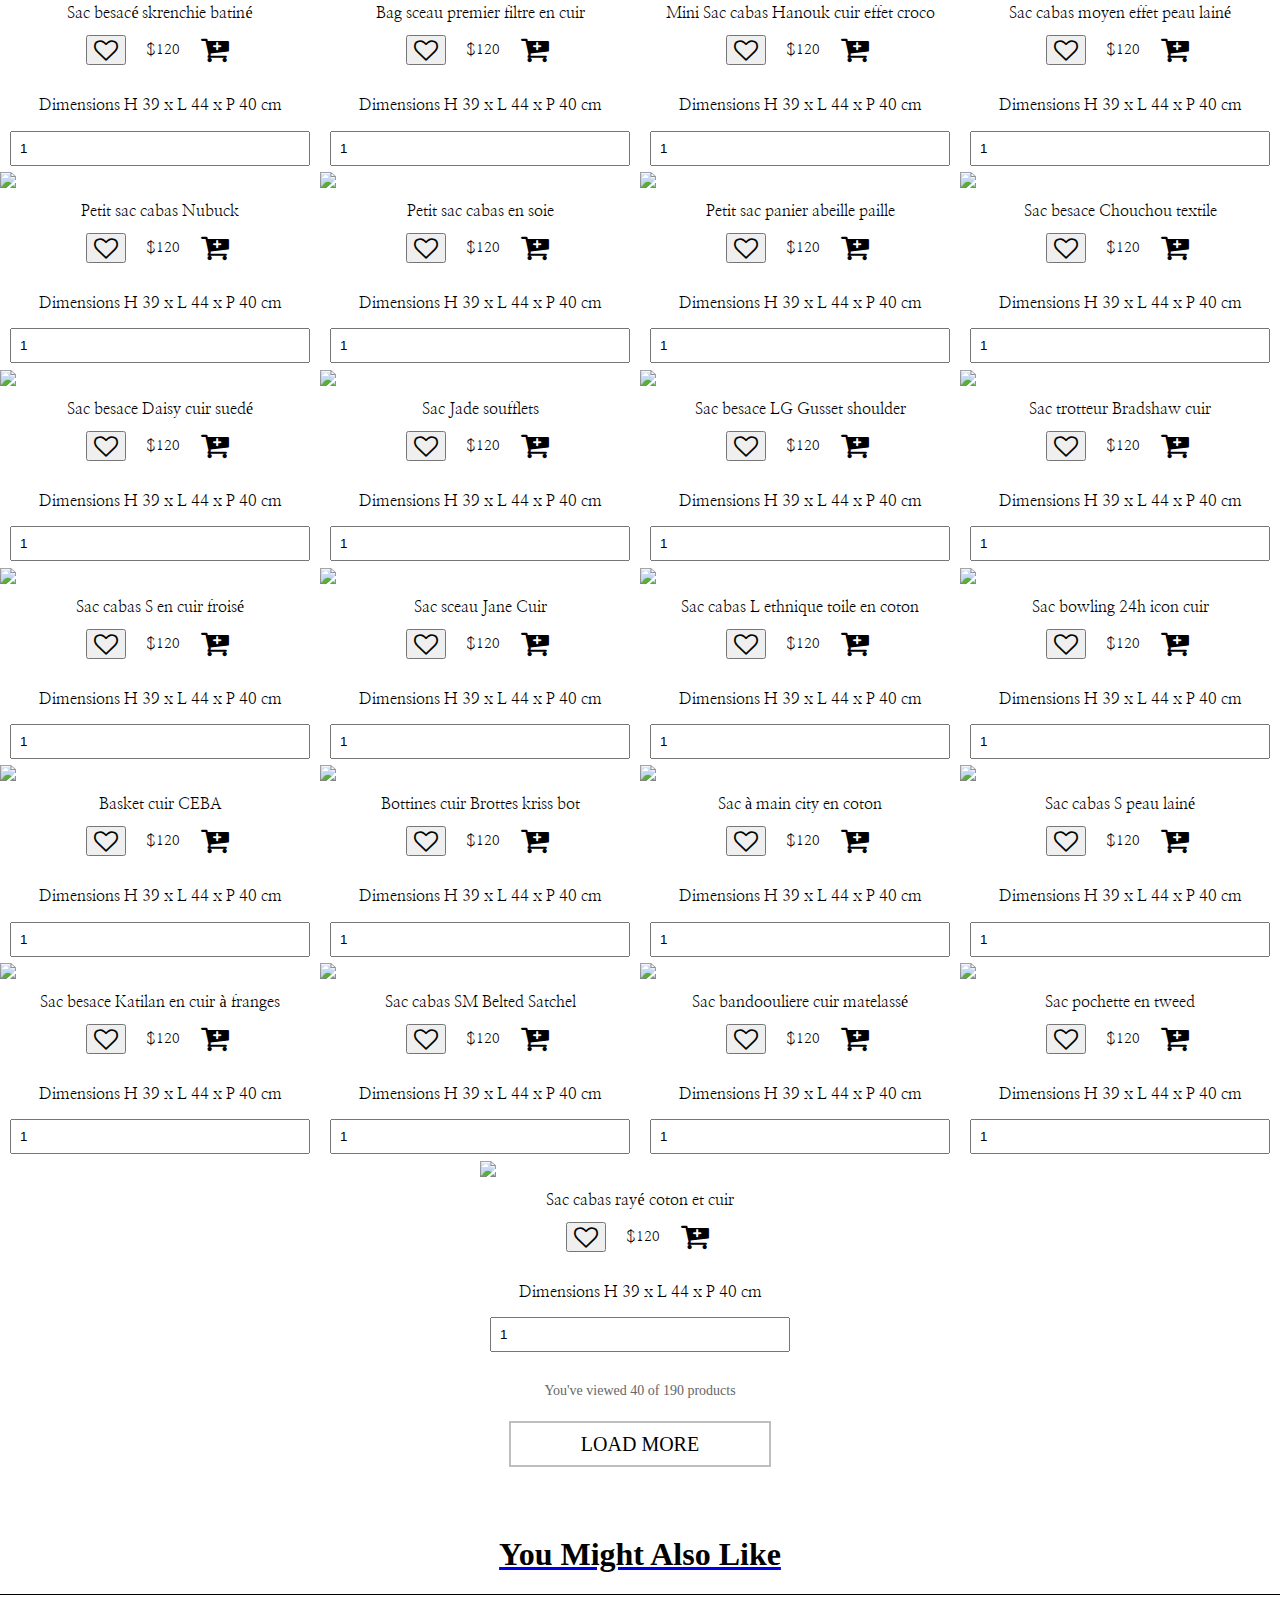
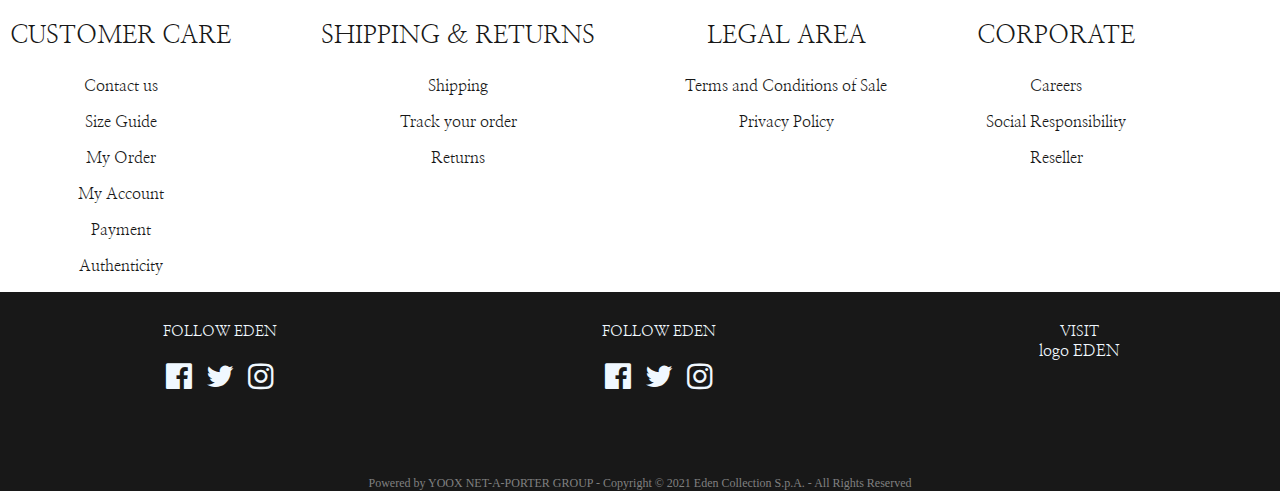
==== commit 65c7cea7: "update" ====
--- a/2023 shop/page3.html
+++ b/2023 shop/page3.html
@@ -221,23 +221,7 @@
         <a href="#">Load More</button>
     </div>
     <h1 class="look-also">You Might Also Like</h1>
-    <section class="Slides-More-articles">
-        <div class="btn-left">
-            <button><i class="fa fa-arrow-left" aria-hidden="true"></i></button>
-        </div>
-<div class="container-slider"> 
-    <div class="sliders">
-        <img class="active" src="/Accessories/ASOS DESIGN hair clip claw in tort.jpeg" alt="">
-        <img src="Accessories/ASOS DESIGN earring with crystal jewel drop in gold tone.jpeg" alt="">
-        <img src="Accessories/Jordan baseball cap in black with jumpman logo.jpeg" alt="">
-    </div>
-</div>
-
-<div class="btn-right">
-    <button><i class="fa fa-arrow-right" aria-hidden="true"></i></button>
-</div>
-        
-    </section>
+
 
     <section class="footer container-large">
         <div class="footer-all">
--- a/2023 shop/style.css
+++ b/2023 shop/style.css
@@ -13,6 +13,20 @@
 
 html {
     scroll-behavior: smooth;
+    width: fit-content;
+}
+
+@media screen and (max-width:408px) {
+    .text .code {
+        font-size: 45px;
+    }
+    .main-information {
+        text-align: center;
+       
+        background-color: #ffffff;
+        border-top: #000000 1px solid;
+        border-bottom: #000000 1px solid;
+    }
 }
 
 section {
@@ -414,11 +428,7 @@
     font-weight: 900
 }
 
-@media screen and (max-width:408px) {
-    .text .code {
-        font-size: 45px;
-    }
-}
+
 
 .outlet {
     text-decoration: line-through;
@@ -466,7 +476,7 @@
 .footer-contact {
     background-color: #181818;
     color: aliceblue;
-    height: 200px;
+  
 }
 
 .footer-contact-row i {
@@ -537,8 +547,7 @@
 
 .main-information {
     text-align: center;
-    padding-right: 150px;
-    padding-left: 150px;
+    
     background-color: #ffffff;
     border-top: #000000 1px solid;
     border-bottom: #000000 1px solid;
@@ -987,7 +996,7 @@
     input,
     label {
         margin: .4rem 0;
-        width: 200px;
+        width: 156px;
         border-radius: rgb(152, 152, 155) 30px;
         margin-left: 5px;
         margin-right: 5px;
@@ -1127,4 +1136,4 @@
 
 .bigger {
     font-size: 30px;
-}+}
